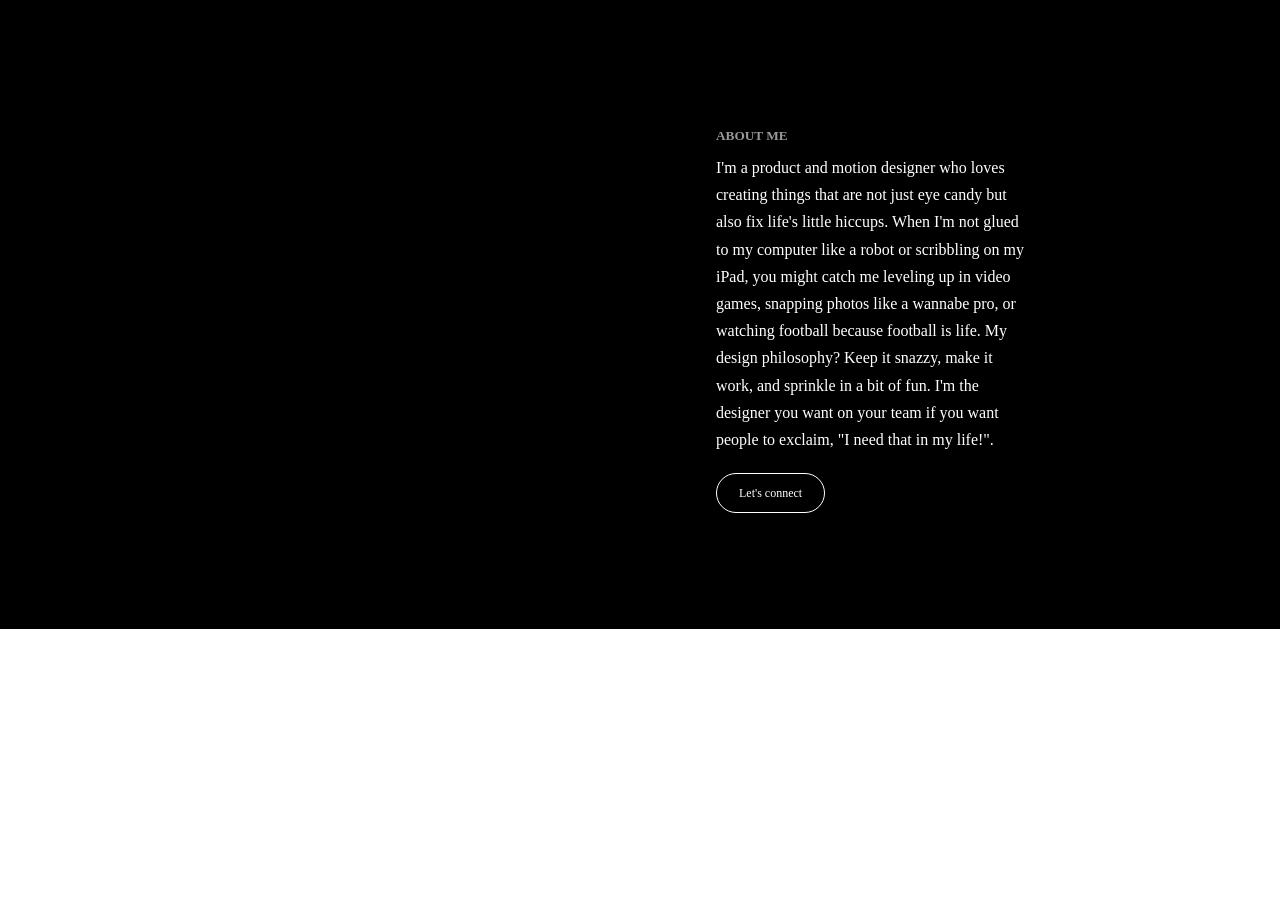
==== index.html @ 0bbedd2e "Complete hero, projects and about sections" ====
<!DOCTYPE html>
<html lang="en">
<head>
    <meta charset="UTF-8">
    <meta name="viewport" content="width=device-width, initial-scale=1.0">
    <title>Document</title>
    <link
  href="https://cdn.jsdelivr.net/npm/remixicon@4.9.0/fonts/remixicon.css"
  rel="stylesheet"
/>
    <link rel="stylesheet" href="style.css">
</head>
<body>
    <div id="main">
        <!-- <div id="hero">
            <div id="nav">
                <a href="#">Cynthia Ugwu</a>
                <h4>MENU+</h4>
            </div>
            <div id="heading">
                <h1>Product</h1>
                <div class="blocktext">
                    <h1 id="designer">Designer</h1>
                <h5>BASED IN TORONTO</h5>
                </div>
            </div>
            <div id="subheading">
                <h5>Available for Freelance</h5>
                <h5>work from Sep 24</h5>
            </div>
            <div id="herofooter">
                <a href="#">Previously worked at yml <i class="ri-arrow-right-up-line"></i></a>
                <a href="#">Protopie ambassador <i class="ri-arrow-right-up-line"></i></a>
                <div id="iconset">
                    <div class="circle"><i class="ri-arrow-down-long-line"></i></div>
                    <div class="circle"><i class="ri-arrow-down-long-line"></i></div>
                </div>
            </div>
        </div> -->

        <!-- <div id="second">
            <div class="elem">
                <img src="plug.webp" alt="">
                <h1>The Plug</h1>
                <h5>2022</h5>
            </div>
            <div class="elem">
                <img src="ixperience.webp" alt="">
                <h1>Ixperience</h1>
                <h5>2022</h5>
            </div>
            <div class="elem elemlast">
                <img src="somos.webp" alt="">
                <h1>Hudu</h1>
                <h5>2022</h5>
            </div>
        </div> -->
        
        <div id="about">
            <img src="https://encrypted-tbn0.gstatic.com/images?q=tbn:ANd9GcR9myNSr60NQgZRQ4Ilgpfuv_ky3dSdFXyLYA&s" alt="">
            <div id="textabout">
                <h5>About Me</h5>
                <p>I'm a product and motion designer who loves creating things that are not just eye candy but also fix life's little hiccups. When I'm not glued to my computer like a robot or scribbling on my iPad, you might catch me leveling up in video games, snapping photos like a wannabe pro, or watching football because football is life. My design philosophy? Keep it snazzy, make it work, and sprinkle in a bit of fun. I'm the designer you want on your team if you want people to exclaim, "I need that in my life!".</p>
                <a href="">Let's connect</a>
            </div>
                
        </div>
    </div>
</body>
</html>
---- style.css ----
*{
    margin: 0;
    padding: 0;
    font-family: "General Sans";
    box-sizing: border-box;
}

html,body{
    height: 100%;
    width: 100%;   
}
#main{
    width: 100%;
    height: auto;
}
#hero{
    color: #fff;
    height: 100vh;
    width: 100%;
    background-color: black;
}

#nav{
    display: flex;
    align-items: center;
    justify-content: space-between;
    width: 100%;
    padding: 20px 40px;
    color: #fff;
}

#nav a{
    text-decoration: none;
    font-size: 18px;
    color: #fff;
}

#heading{
    margin-top: 90px;
}
#heading h1{
    margin-left: 30px;
    opacity: .6;
    line-height: 1;
    font-size: 10vw;
    text-transform: uppercase;
    font-weight: 900;
}

#heading #designer{
    margin-left: 230px;
    
}

.blocktext{
    width: fit-content;
}

.blocktext h5{
    text-transform: uppercase;
    font-size: 15px;
    text-align: right;
}

#subheading{
    margin-top: 100px;
    padding-right: 50px;
}

#subheading h5{
    text-transform: uppercase;
    text-align: right;
    margin-top: .5vw;
    font-size: 1vw;
}

#herofooter{
    padding: 0 2vw;
    width: 100%;
    position: absolute;
    bottom: 3%;
    display: flex;
    align-items: center;
    justify-content: space-between;
}

#herofooter a{
    color: #fff;
    text-transform: uppercase;
    text-decoration: none;
}

#herofooter #iconset{
    display: flex;  
    gap: 5px; 
}

#herofooter .circle{
    width: 25px;
    height: 25px;
    border-radius: 50%;
    background-color: #888;
    display: flex;
    align-items: center;
    justify-content: center;
}

#second{
    color: #fff;
    padding-right: 10vw;
    padding-top: 200px;
    background-color: black;
    height: auto;
    width: 100%;
}  

.elem{
    /* position: absolute; */
    display: flex;
    align-items: center;
    justify-content: space-between;
    width: 100%;
    padding: 3.5vw 3vw;
    padding-right: 0;
    border-top: 1px solid #888;
}

.elem h1{
    text-transform: uppercase;
    font-size: 7.6vw;
    opacity: .7;
}

.elemlast{
    border-bottom: 1px solid #888;
}

.elem img{
    height: 350px;
    display: none;
    /* opacity: 0; */
    z-index: 999;
    position: absolute;
}

#about{
    display: flex;
    align-items: center;
    justify-content: space-between;
    gap: 50px;
    color: #fff;
    width: 100%;
    background-color: black;
    padding: 10vw 20vw;
    padding-left: 40vw;
}

#textabout{
    width: 25rem;
}

#textabout h5{
    text-transform: uppercase;
    opacity: .6;
    margin-bottom: 10px;
}

#textabout p{
    line-height: 1.7;
    margin-bottom: 30px;
}

#about img{
    width: 200px;
    border-radius: 50%;
}

#textabout a{
    padding: 12px 22px;
    border: 1px solid #fff;
    border-radius: 100px;
    color: #fff;
    font-size: 12px;
    text-decoration: none;
}
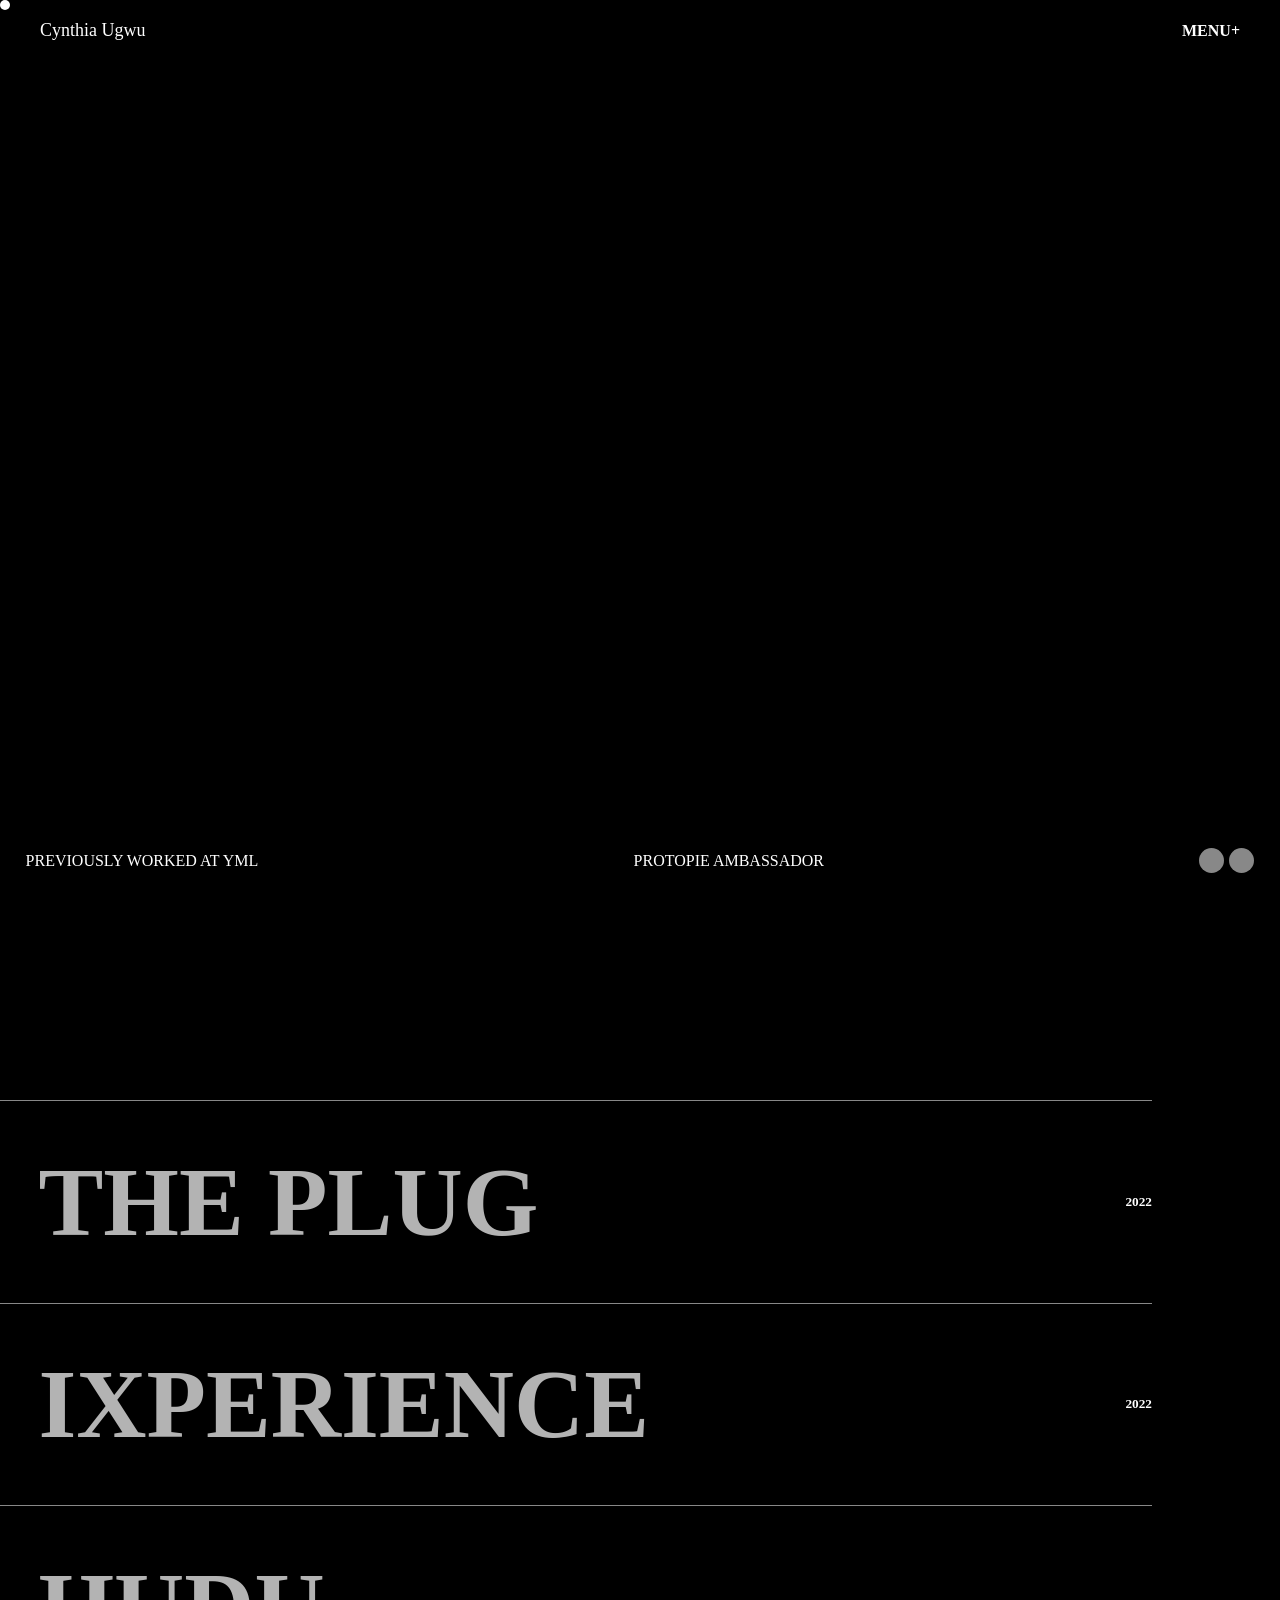
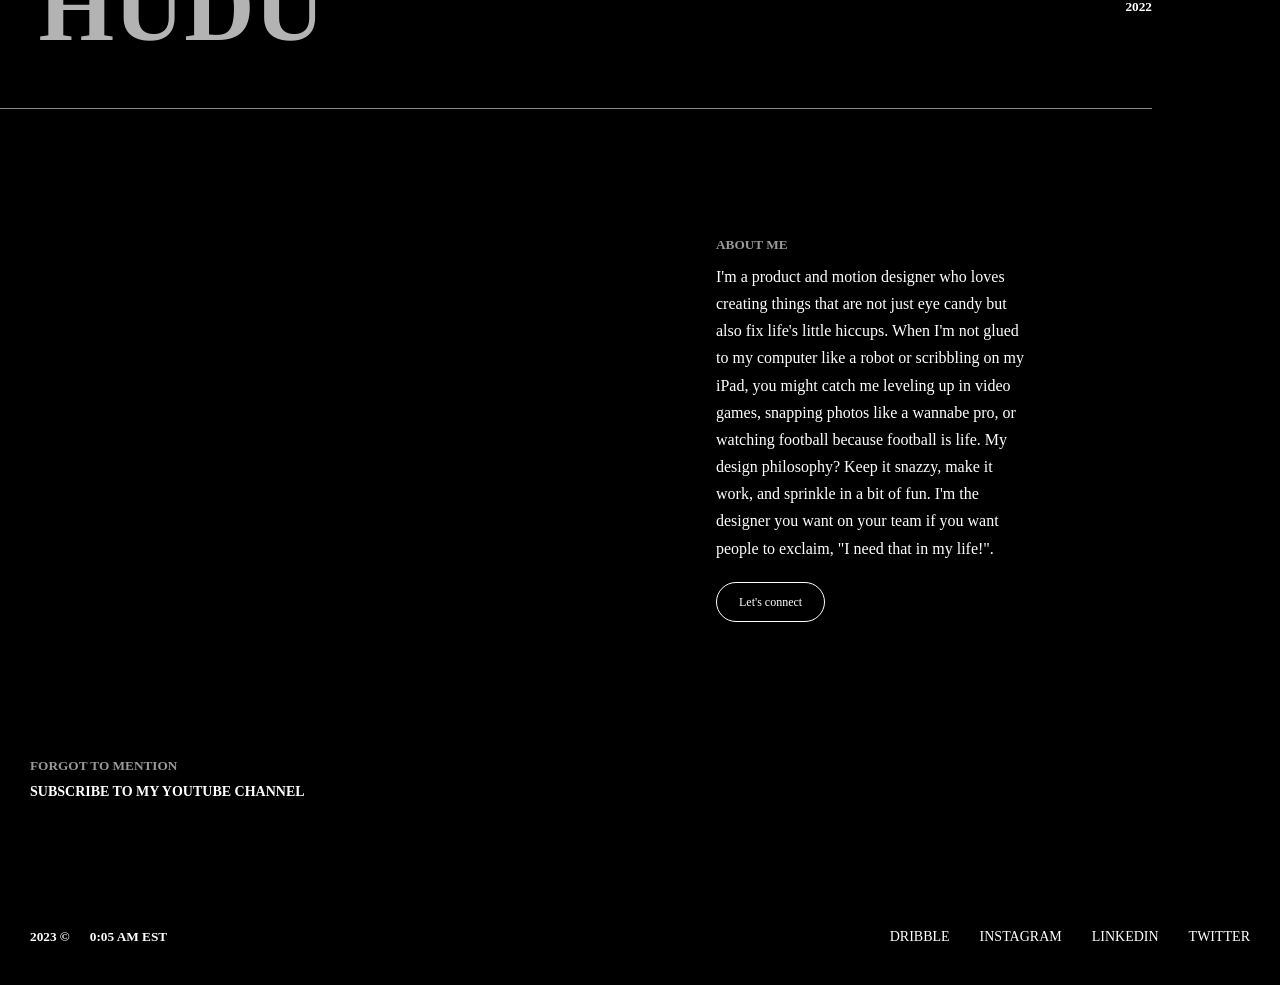
==== commit e60d5581: "Move project01 contents into root and remove project01" ====
--- a/index.html
+++ b/index.html
@@ -4,29 +4,38 @@
     <meta charset="UTF-8">
     <meta name="viewport" content="width=device-width, initial-scale=1.0">
     <title>Document</title>
-    <link
-  href="https://cdn.jsdelivr.net/npm/remixicon@4.9.0/fonts/remixicon.css"
-  rel="stylesheet"
-/>
+    <link rel="stylesheet" href="locomotive-scroll.css">
+    <link href="https://cdn.jsdelivr.net/npm/remixicon@4.9.0/fonts/remixicon.css" rel="stylesheet"/>
     <link rel="stylesheet" href="style.css">
 </head>
 <body>
+    <div id="minicircle"></div>
     <div id="main">
-        <!-- <div id="hero">
+        <div id="hero">
             <div id="nav">
                 <a href="#">Cynthia Ugwu</a>
                 <h4>MENU+</h4>
             </div>
             <div id="heading">
-                <h1>Product</h1>
+                <div class="bounding">
+                    <h1 class="boundingelem">Product</h1>
+                </div>
                 <div class="blocktext">
-                    <h1 id="designer">Designer</h1>
-                <h5>BASED IN TORONTO</h5>
+                    <div class="bounding">
+                        <h1 class="boundingelem" id="designer">Designer</h1>
+                    </div>
+                    <div class="bounding">
+                        <h5 class="boundingelem">BASED IN TORONTO</h5>
+                    </div>
                 </div>
             </div>
             <div id="subheading">
-                <h5>Available for Freelance</h5>
-                <h5>work from Sep 24</h5>
+                <div class="bounding">
+                    <h5 class="boundingelem">Available for Freelance</h5>
+                </div>
+                <div class="bounding">
+                    <h5 class="boundingelem">work from Sep 24</h5>
+                </div>
             </div>
             <div id="herofooter">
                 <a href="#">Previously worked at yml <i class="ri-arrow-right-up-line"></i></a>
@@ -36,25 +45,25 @@
                     <div class="circle"><i class="ri-arrow-down-long-line"></i></div>
                 </div>
             </div>
-        </div> -->
+        </div>
 
-        <!-- <div id="second">
+        <div id="second">
             <div class="elem">
-                <img src="plug.webp" alt="">
+                <img src="./img/plug.webp" alt="">
                 <h1>The Plug</h1>
                 <h5>2022</h5>
             </div>
             <div class="elem">
-                <img src="ixperience.webp" alt="">
+                <img src="./img/ixperience.webp" alt="">
                 <h1>Ixperience</h1>
                 <h5>2022</h5>
             </div>
             <div class="elem elemlast">
-                <img src="somos.webp" alt="">
+                <img src="./img/somos.webp" alt="">
                 <h1>Hudu</h1>
                 <h5>2022</h5>
             </div>
-        </div> -->
+        </div>
         
         <div id="about">
             <img src="https://encrypted-tbn0.gstatic.com/images?q=tbn:ANd9GcR9myNSr60NQgZRQ4Ilgpfuv_ky3dSdFXyLYA&s" alt="">
@@ -65,6 +74,27 @@
             </div>
                 
         </div>
+        
+        <div id="subscribe">
+            <h5>forgot to mention</h5>
+            <h3>subscribe to my youtube channel <i class="ri-arrow-right-up-line"></i></h3>
+        </div>
+        
+        <div id="footer">
+            <div id="footerleft">
+                <h5>2023 &copy</h5>
+                <h5>0:05 AM EST</h5>
+            </div>
+            <div id="footerright">
+                <a href="#">dribble</a><a href="#">instagram</a><a href="#">linkedin</a><a href="#">twitter</a>
+            </div>
+        </div>
     </div>
+
+    <script src="https://cdnjs.cloudflare.com/ajax/libs/gsap/3.13.0/gsap.min.js"
+         integrity="sha512-NcZdtrT77bJr4STcmsGAESr06BYGE8woZdSdEgqnpyqac7sugNO+Tr4bGwGF3MsnEkGKhU2KL2xh6Ec+BqsaHA=="  
+         crossorigin="anonymous" referrerpolicy="no-referrer"></script>
+    <script src="https://cdn.jsdelivr.net/npm/locomotive-scroll@3.5.4/dist/locomotive-scroll.min.js"></script>
+    <script src="script.js"></script>
 </body>
 </html>
--- a/locomotive-scroll.css
+++ b/locomotive-scroll.css
@@ -0,0 +1,85 @@
+html.has-scroll-smooth {
+    overflow: hidden;
+}
+
+html.has-scroll-dragging {
+    -webkit-user-select: none;
+    -moz-user-select: none;
+    -ms-user-select: none;
+    user-select: none;
+}
+
+.has-scroll-smooth body {
+    overflow: hidden;
+}
+
+.has-scroll-smooth [data-scroll-container] {
+    min-height: 100vh;
+}
+
+[data-scroll-direction="horizontal"] [data-scroll-container] {
+    height: 100vh;
+    display: inline-block;
+    white-space: nowrap;
+}
+
+[data-scroll-direction="horizontal"] [data-scroll-section] {
+    display: inline-block;
+    vertical-align: top;
+    white-space: nowrap;
+    height: 100%;
+}
+
+.c-scrollbar {
+    position: absolute;
+    right: 0;
+    top: 0;
+    width: 11px;
+    height: 100%;
+    transform-origin: center right;
+    transition: transform 0.3s, opacity 0.3s;
+    opacity: 0;
+}
+
+.c-scrollbar:hover {
+    transform: scaleX(1.45);
+}
+
+.c-scrollbar:hover, .has-scroll-scrolling .c-scrollbar, .has-scroll-dragging .c-scrollbar {
+    opacity: 1;
+}
+
+[data-scroll-direction="horizontal"] .c-scrollbar {
+    width: 100%;
+    height: 10px;
+    top: auto;
+    bottom: 0;
+    transform: scaleY(1);
+}
+
+[data-scroll-direction="horizontal"] .c-scrollbar:hover {
+    transform: scaleY(1.3);
+}
+
+.c-scrollbar_thumb {
+    position: absolute;
+    top: 0;
+    right: 0;
+    background-color: black;
+    opacity: 0.5;
+    width: 7px;
+    border-radius: 10px;
+    margin: 2px;
+    cursor: -webkit-grab;
+    cursor: grab;
+}
+
+.has-scroll-dragging .c-scrollbar_thumb {
+    cursor: -webkit-grabbing;
+    cursor: grabbing;
+}
+
+[data-scroll-direction="horizontal"] .c-scrollbar_thumb {
+    right: auto;
+    bottom: 0;
+}
--- a/style.css
+++ b/style.css
@@ -9,11 +9,33 @@
     height: 100%;
     width: 100%;   
 }
+
+#minicircle{
+    transition: all cubic-bezier(0.19, 1, 0.22, 1) 1s;
+    width: 10px;
+    height: 10px;
+    background-color: #fff;
+    border-radius: 50%;
+    z-index: 99999;
+    position: absolute;
+}
+
+.bounding{
+    overflow: hidden;
+    width: fit-content;
+    /* background-color: red; */
+}
+
+.bounding .boundingelem{
+    transform: translateY(100%);   
+}
+
 #main{
     width: 100%;
-    height: auto;
+    background-color: black;
 }
 #hero{
+    position: relative;
     color: #fff;
     height: 100vh;
     width: 100%;
@@ -53,6 +75,9 @@
 }
 
 .blocktext{
+    display: flex;
+    flex-direction: column;
+    align-items: end;
     width: fit-content;
 }
 
@@ -63,6 +88,9 @@
 }
 
 #subheading{
+    display: flex;
+    flex-direction: column;
+    align-items: end;
     margin-top: 100px;
     padding-right: 50px;
 }
@@ -116,6 +144,7 @@
 
 .elem{
     /* position: absolute; */
+    position: relative;
     display: flex;
     align-items: center;
     justify-content: space-between;
@@ -136,11 +165,12 @@
 }
 
 .elem img{
-    height: 350px;
-    display: none;
-    /* opacity: 0; */
+    height: 140%;
+    pointer-events: none;
+    opacity: 0;
     z-index: 999;
     position: absolute;
+    transform: translate(-50%, -50%);
 }
 
 #about{
@@ -182,4 +212,48 @@
     color: #fff;
     font-size: 12px;
     text-decoration: none;
+}
+
+#subscribe{
+    color:#fff;
+    padding: 20px 30px;
+    background-color: black;
+    padding-bottom: 7vw;
+}
+
+#subscribe h5{
+    text-transform: uppercase;
+    opacity: .6;
+}
+
+#subscribe h3{
+    text-transform: uppercase;
+    font-size: 14px;
+    margin-top: 10px;
+}
+
+#footer{
+    color: #fff;
+    background-color: black;
+    display: flex;
+    align-items: center;
+    justify-content: space-between;
+    padding: 40px 30px;
+}
+
+#footerleft{
+    display: flex;
+    gap: 20px;
+}
+
+#footerright{
+     display: flex;
+     gap: 30px;
+}
+#footer a{
+    text-transform: uppercase;
+    font-size: 14px;
+    font-weight: 500;
+    color: #fff;
+    text-decoration: none;
 }
